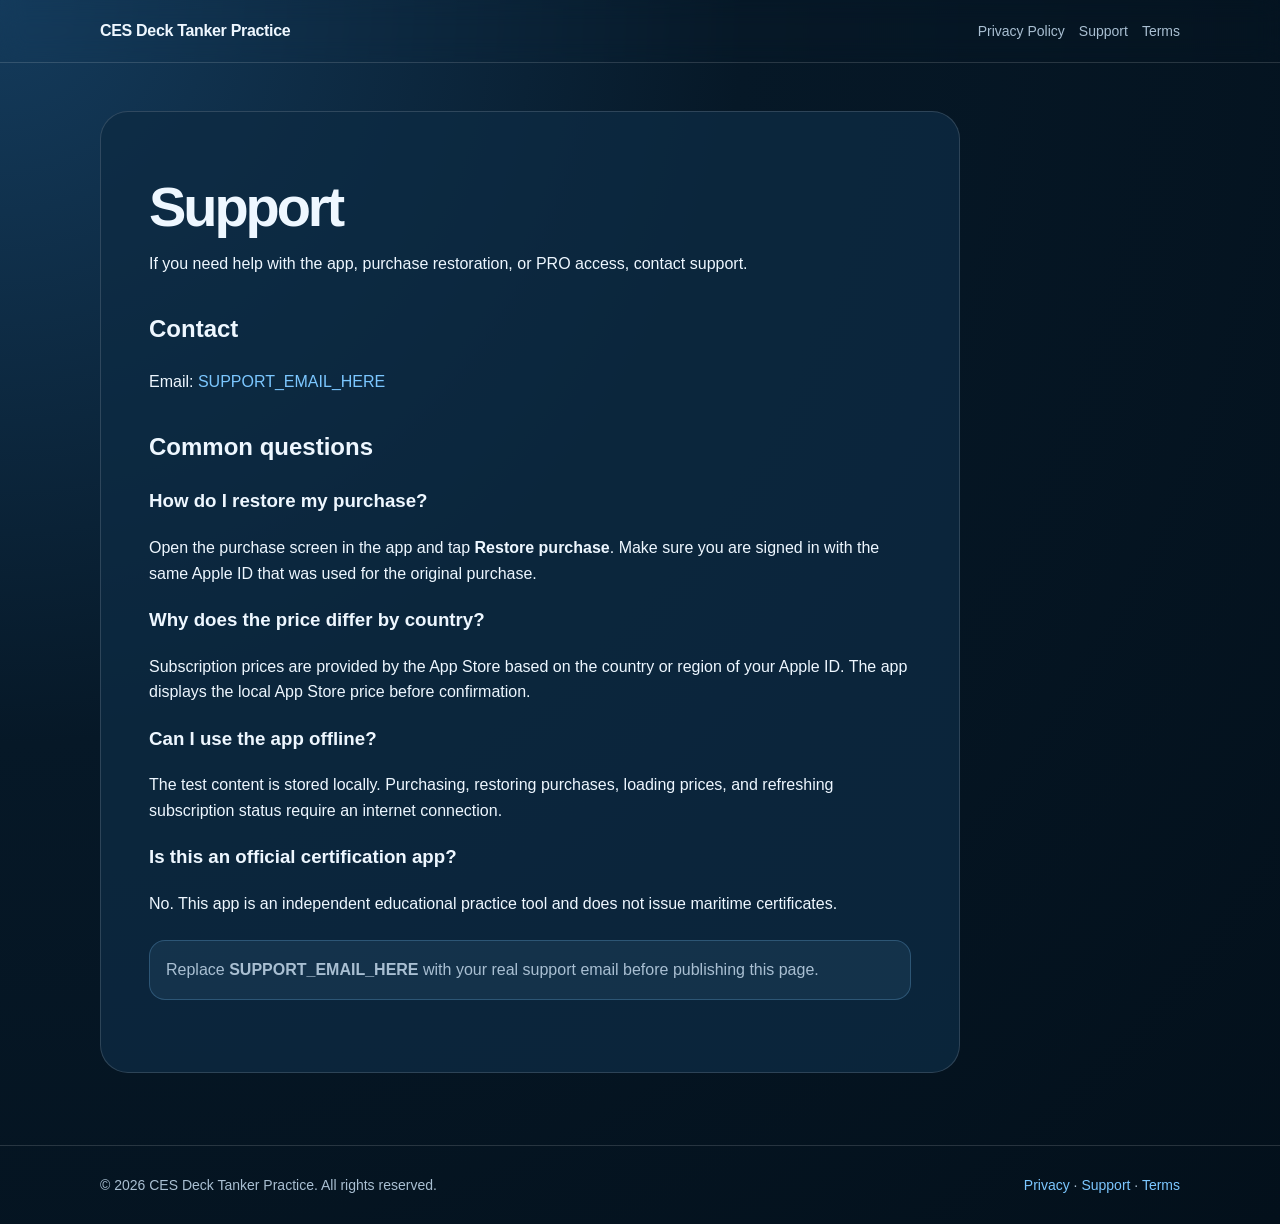
==== support.html @ 9cd20928 "Add files via upload" ====
<!doctype html>
<html lang="en">
<head>
  <meta charset="utf-8">
  <meta name="viewport" content="width=device-width, initial-scale=1">
  <title>Support — CES Test for Deck on Oil Tankers</title>
  <meta name="description" content="Support page for CES Test for Deck on Oil Tankers.">
  <link rel="stylesheet" href="styles.css">
</head>
<body>
  <header class="nav">
    <div class="container nav-inner">
      <a class="brand" href="index.html">CES Deck Tanker Practice</a>
      <nav class="nav-links" aria-label="Main navigation">
        <a href="privacy.html">Privacy Policy</a>
        <a href="support.html">Support</a>
        <a href="terms.html">Terms</a>
      </nav>
    </div>
  </header>

  <main class="container page">
    <article class="page-card">
      <h1>Support</h1>
      <p>If you need help with the app, purchase restoration, or PRO access, contact support.</p>

      <h2>Contact</h2>
      <p>Email: <a href="mailto:SUPPORT_EMAIL_HERE">SUPPORT_EMAIL_HERE</a></p>

      <h2>Common questions</h2>
      <h3>How do I restore my purchase?</h3>
      <p>Open the purchase screen in the app and tap <strong>Restore purchase</strong>. Make sure you are signed in with the same Apple ID that was used for the original purchase.</p>

      <h3>Why does the price differ by country?</h3>
      <p>Subscription prices are provided by the App Store based on the country or region of your Apple ID. The app displays the local App Store price before confirmation.</p>

      <h3>Can I use the app offline?</h3>
      <p>The test content is stored locally. Purchasing, restoring purchases, loading prices, and refreshing subscription status require an internet connection.</p>

      <h3>Is this an official certification app?</h3>
      <p>No. This app is an independent educational practice tool and does not issue maritime certificates.</p>

      <div class="notice">
        Replace <strong>SUPPORT_EMAIL_HERE</strong> with your real support email before publishing this page.
      </div>
    </article>
  </main>

  <footer class="footer">
    <div class="container footer-inner">
      <span>© 2026 CES Deck Tanker Practice. All rights reserved.</span>
      <span><a href="privacy.html">Privacy</a> · <a href="support.html">Support</a> · <a href="terms.html">Terms</a></span>
    </div>
  </footer>
</body>
</html>
---- styles.css ----
:root {
  --bg: #061827;
  --card: #0e2b43;
  --card-2: #123553;
  --text: #eef7ff;
  --muted: #a9bfd2;
  --accent: #3dd6b5;
  --accent-2: #7cc7ff;
  --line: rgba(255,255,255,0.14);
}

* { box-sizing: border-box; }
html { scroll-behavior: smooth; }
body {
  margin: 0;
  font-family: -apple-system, BlinkMacSystemFont, "Segoe UI", Roboto, Helvetica, Arial, sans-serif;
  background: radial-gradient(circle at top left, #143b5c 0, #061827 42%, #03101b 100%);
  color: var(--text);
  line-height: 1.6;
}

a { color: var(--accent-2); text-decoration: none; }
a:hover { text-decoration: underline; }

.container {
  width: min(1080px, calc(100% - 32px));
  margin: 0 auto;
}

.nav {
  padding: 18px 0;
  border-bottom: 1px solid var(--line);
  backdrop-filter: blur(12px);
}
.nav-inner {
  display: flex;
  justify-content: space-between;
  align-items: center;
  gap: 16px;
}
.brand {
  font-weight: 800;
  letter-spacing: -0.02em;
  color: var(--text);
}
.nav-links {
  display: flex;
  gap: 14px;
  flex-wrap: wrap;
  justify-content: flex-end;
}
.nav-links a {
  color: var(--muted);
  font-size: 14px;
}

.hero {
  padding: 72px 0 48px;
}
.badge {
  display: inline-flex;
  padding: 6px 12px;
  border: 1px solid var(--line);
  border-radius: 999px;
  color: var(--accent);
  background: rgba(61,214,181,0.08);
  font-weight: 700;
  font-size: 13px;
}
h1 {
  margin: 18px 0 14px;
  font-size: clamp(36px, 6vw, 72px);
  line-height: 1.02;
  letter-spacing: -0.055em;
}
.lead {
  max-width: 720px;
  color: var(--muted);
  font-size: clamp(18px, 2.4vw, 22px);
}
.actions {
  display: flex;
  gap: 12px;
  flex-wrap: wrap;
  margin-top: 28px;
}
.button {
  display: inline-flex;
  align-items: center;
  justify-content: center;
  padding: 12px 18px;
  border-radius: 14px;
  background: var(--accent);
  color: #042017;
  font-weight: 800;
}
.button.secondary {
  background: rgba(255,255,255,0.08);
  color: var(--text);
  border: 1px solid var(--line);
}

.grid {
  display: grid;
  grid-template-columns: repeat(3, 1fr);
  gap: 16px;
  padding: 24px 0 64px;
}
.card {
  padding: 24px;
  background: linear-gradient(180deg, var(--card), rgba(14,43,67,0.72));
  border: 1px solid var(--line);
  border-radius: 24px;
  box-shadow: 0 18px 60px rgba(0,0,0,0.22);
}
.card h2, .card h3 {
  margin-top: 0;
  line-height: 1.2;
}
.card p, .card li { color: var(--muted); }

.page {
  padding: 48px 0 72px;
}
.page-card {
  max-width: 860px;
  padding: clamp(24px, 5vw, 48px);
  background: rgba(14,43,67,0.78);
  border: 1px solid var(--line);
  border-radius: 28px;
}
.page h1 { font-size: clamp(34px, 5vw, 56px); }
.page h2 { margin-top: 34px; }
.updated { color: var(--muted); }
.notice {
  margin: 24px 0;
  padding: 16px;
  border-radius: 16px;
  background: rgba(124,199,255,0.08);
  border: 1px solid rgba(124,199,255,0.24);
  color: var(--muted);
}

.footer {
  border-top: 1px solid var(--line);
  padding: 28px 0;
  color: var(--muted);
  font-size: 14px;
}
.footer-inner {
  display: flex;
  justify-content: space-between;
  gap: 16px;
  flex-wrap: wrap;
}

@media (max-width: 760px) {
  .grid { grid-template-columns: 1fr; }
  .hero { padding-top: 48px; }
  .nav-inner { align-items: flex-start; flex-direction: column; }
  .nav-links { justify-content: flex-start; }
}
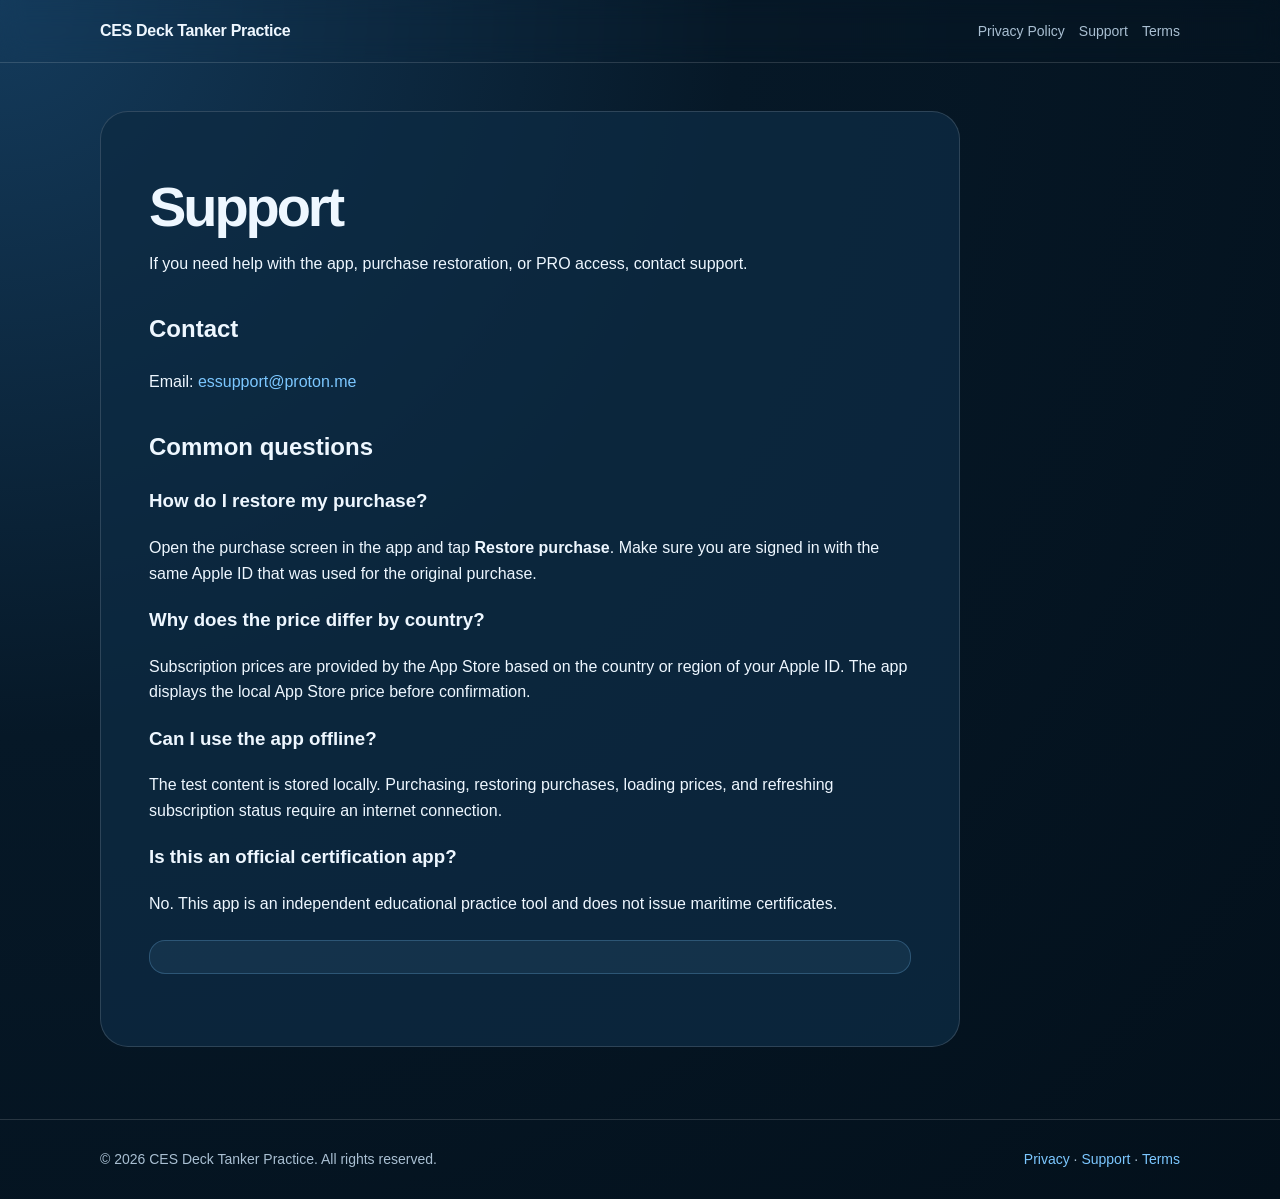
==== commit 81357ff7: "Update support.html" ====
--- a/support.html
+++ b/support.html
@@ -25,7 +25,7 @@
       <p>If you need help with the app, purchase restoration, or PRO access, contact support.</p>
 
       <h2>Contact</h2>
-      <p>Email: <a href="mailto:SUPPORT_EMAIL_HERE">SUPPORT_EMAIL_HERE</a></p>
+      <p>Email: <a href="mailto:essupport@proton.me">essupport@proton.me</a></p>
 
       <h2>Common questions</h2>
       <h3>How do I restore my purchase?</h3>
@@ -41,7 +41,7 @@
       <p>No. This app is an independent educational practice tool and does not issue maritime certificates.</p>
 
       <div class="notice">
-        Replace <strong>SUPPORT_EMAIL_HERE</strong> with your real support email before publishing this page.
+      
       </div>
     </article>
   </main>
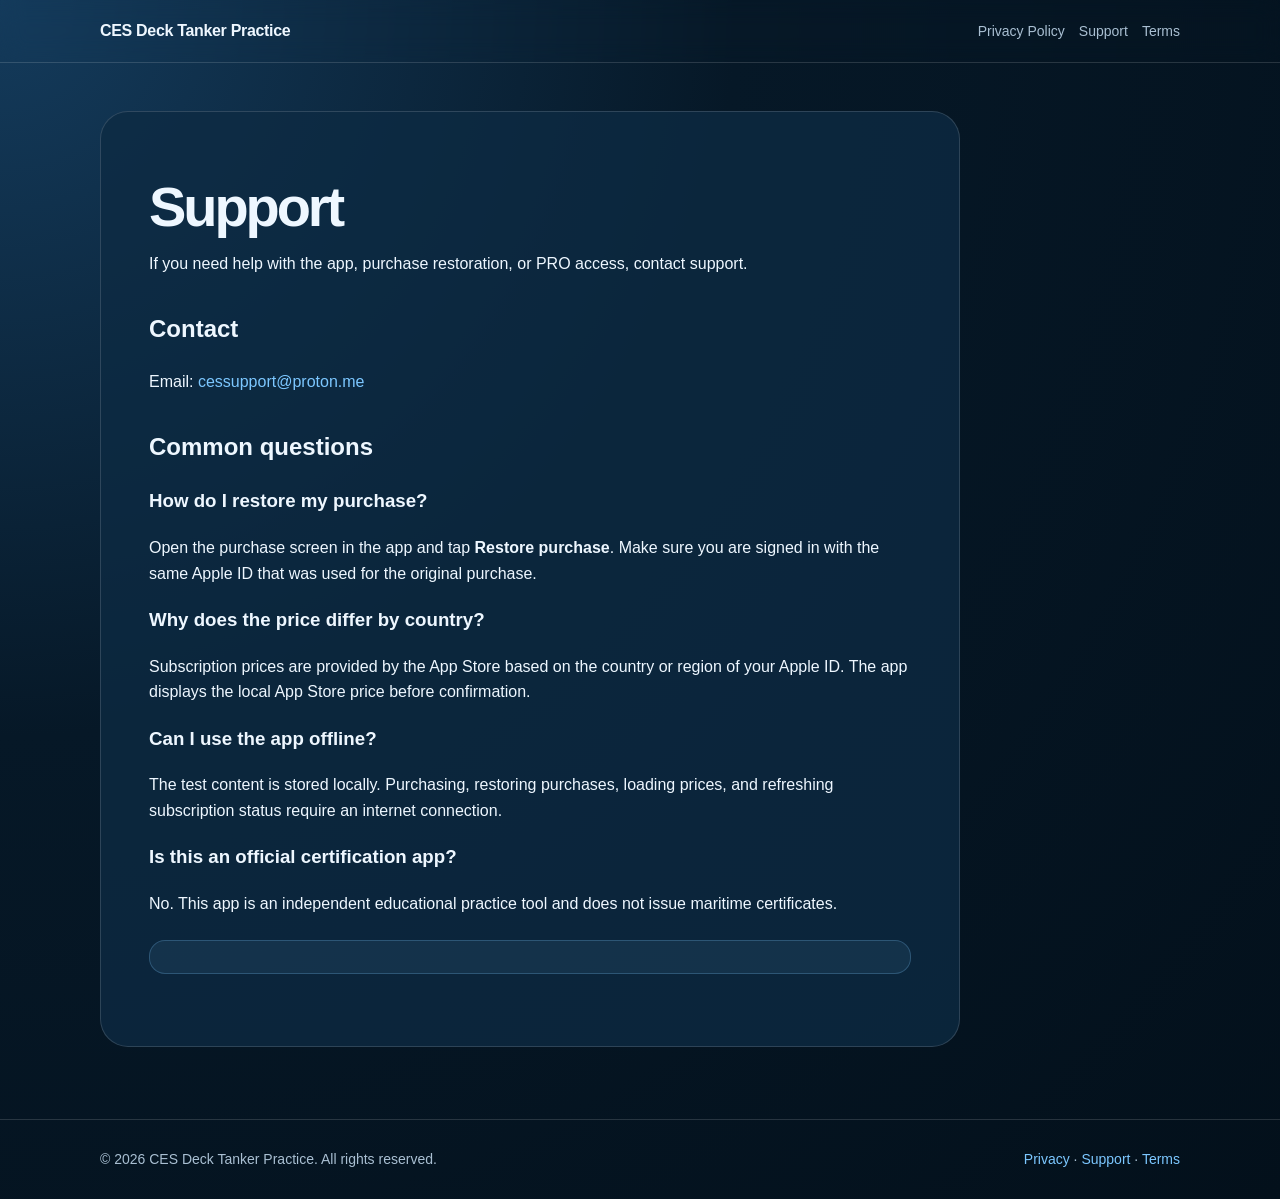
==== commit 03550040: "Update support.html" ====
--- a/support.html
+++ b/support.html
@@ -25,7 +25,7 @@
       <p>If you need help with the app, purchase restoration, or PRO access, contact support.</p>
 
       <h2>Contact</h2>
-      <p>Email: <a href="mailto:essupport@proton.me">essupport@proton.me</a></p>
+      <p>Email: <a href="mailto:cessupport@proton.me">cessupport@proton.me</a></p>
 
       <h2>Common questions</h2>
       <h3>How do I restore my purchase?</h3>
